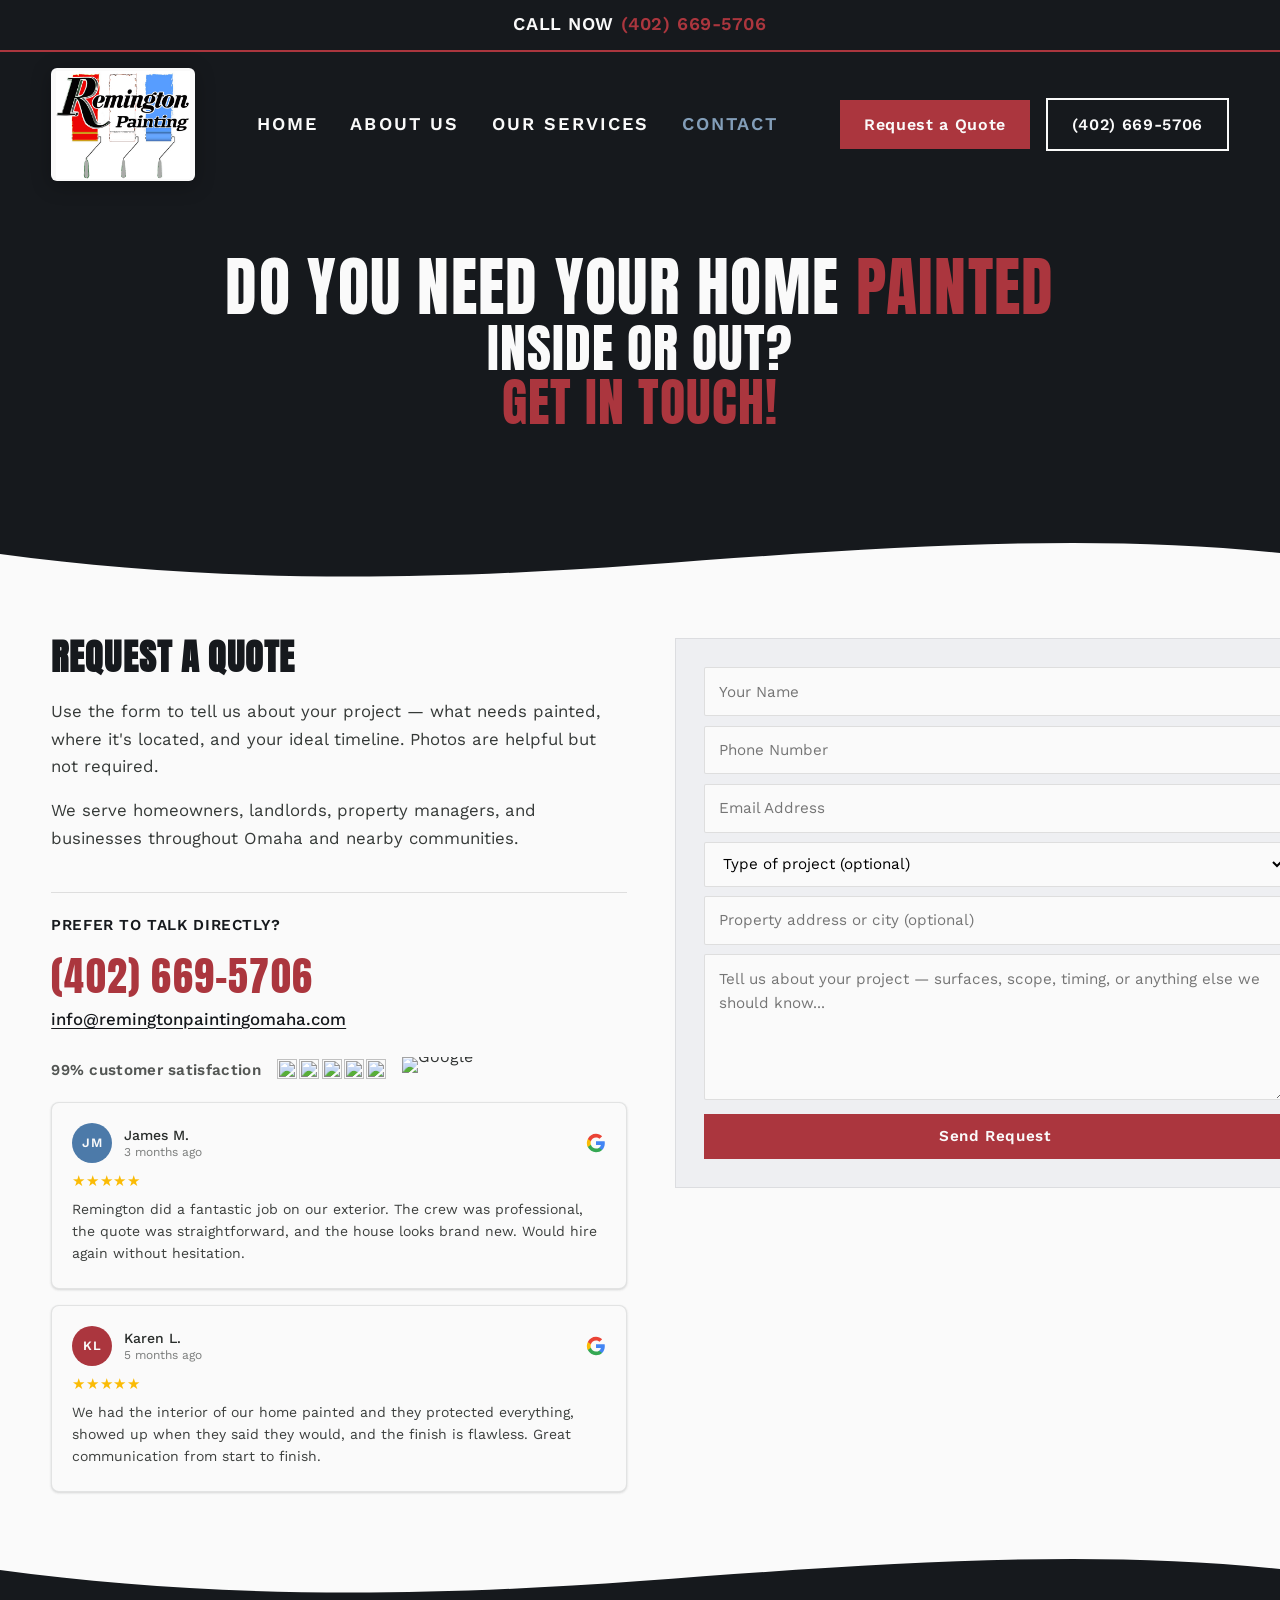
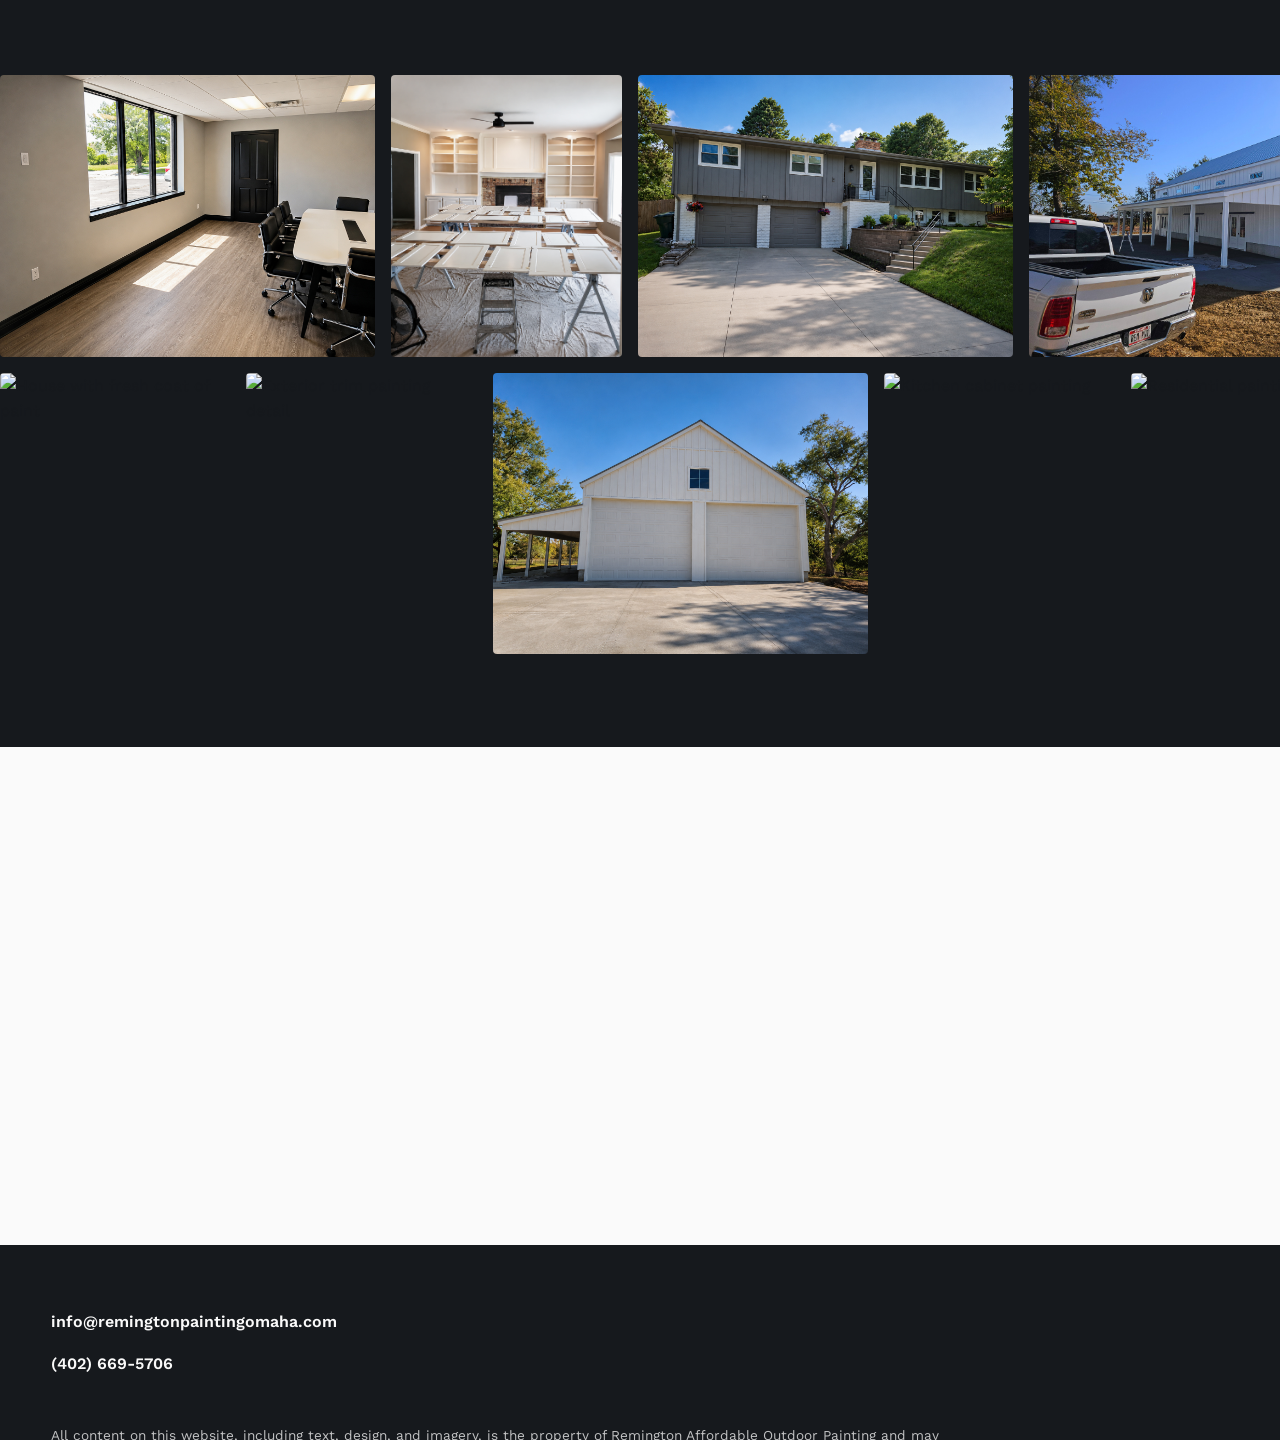
==== contact.html @ 9fa24c09 "Add files via upload" ====
<!DOCTYPE html>
<html lang="en-US">
<head>
  <meta charset="utf-8">
  <meta name="viewport" content="width=device-width, initial-scale=1">
  <title>Contact | Remington Painting Omaha</title>
  <meta name="description" content="Request a free painting quote from Remington Affordable Outdoor Painting in Omaha. Call (402) 669-5706 or send us your project details — interior, exterior, cabinets, and more.">
  <link rel="preconnect" href="https://fonts.googleapis.com">
  <link rel="preconnect" href="https://fonts.gstatic.com" crossorigin>
  <link href="https://fonts.googleapis.com/css2?family=Anton&family=Work+Sans:wght@400;500;600;700&display=swap" rel="stylesheet">
  <link rel="stylesheet" href="css/style.css">
</head>
<body>

  <a class="skip-link" href="#main">Skip to Content</a>

  <nav class="mobile-menu" aria-label="Mobile navigation">
    <button class="mobile-menu-close" type="button" aria-label="Close menu">&times;</button>
    <a href="index.html">Home</a>
    <a href="about.html">About Us</a>
    <a href="services.html">Our Services</a>
    <a href="contact.html">Contact</a>
    <a class="btn btn-primary" href="tel:4026695706" style="width: fit-content;">(402) 669-5706</a>
  </nav>

  <main id="main">

    <section class="page-hero page-hero--plain">
      <div class="announcement-bar">
        <a href="tel:4026695706">CALL NOW <span class="announcement-phone">(402) 669-5706</span></a>
      </div>

      <header class="site-header">
        <div class="header-inner">
          <a class="logo-link" href="index.html" aria-label="Remington Painting home">
            <img
              src="images/logo.png"
              srcset="images/logo.png 480w, images/logo@2x.png 960w"
              sizes="160px"
              width="480"
              height="386"
              alt="Remington Affordable Outdoor Painting Omaha"
            >
          </a>

          <nav class="main-nav" aria-label="Main navigation">
            <a href="index.html">Home</a>
            <a href="about.html">About Us</a>
            <a href="services.html">Our Services</a>
            <a href="contact.html" class="active">Contact</a>
          </nav>

          <div class="header-actions">
            <a class="btn btn-primary" href="#quote">Request a Quote</a>
            <a class="btn btn-secondary" href="tel:4026695706">(402) 669-5706</a>
            <button class="menu-toggle" type="button" aria-label="Open menu">
              <span></span><span></span><span></span>
            </button>
          </div>
        </div>
      </header>

      <div class="container page-hero-content">
        <h1>Do you need your home <span class="highlight">painted</span></h1>
        <h2>inside or out?</h2>
        <h2>Get in touch!</h2>
      </div>

      <div class="section-wave section-wave--to-light" aria-hidden="true">
        <svg viewBox="0 0 1440 120" preserveAspectRatio="none" xmlns="http://www.w3.org/2000/svg">
          <path d="M0,60 C210,110 430,120 720,82 C1005,44 1225,18 1440,58 L1440,120 L0,120 Z"></path>
        </svg>
      </div>
    </section>

    <section class="contact-page" id="quote">
      <div class="container">
        <div class="contact-grid">
        <div class="contact-intro">
          <h3>Request a Quote</h3>
          <p>Use the form to tell us about your project — what needs painted, where it&apos;s located, and your ideal timeline. Photos are helpful but not required.</p>
          <p>We serve homeowners, landlords, property managers, and businesses throughout Omaha and nearby communities.</p>
        </div>

        <div class="contact-direct">
          <p class="contact-direct-label">Prefer to talk directly?</p>
          <a class="contact-phone" href="tel:4026695706">(402) 669-5706</a>
          <a class="contact-email" href="mailto:info@remingtonpaintingomaha.com">info@remingtonpaintingomaha.com</a>
        </div>

        <div class="contact-reviews">
          <a class="reviews-summary" href="https://www.google.com/maps" target="_blank" rel="noopener noreferrer">
            <span class="reviews-summary-rating"><strong><span class="reviews-satisfaction-counter" data-start="10" data-target="99" aria-live="polite">10</span>% customer satisfaction</strong></span>
            <span class="reviews-summary-stars" role="img" aria-label="5 out of 5 stars on Google">
              <img src="https://cdn.trustindex.io/assets/platform/Google/star/f.svg" alt="" width="20" height="20" loading="lazy">
              <img src="https://cdn.trustindex.io/assets/platform/Google/star/f.svg" alt="" width="20" height="20" loading="lazy">
              <img src="https://cdn.trustindex.io/assets/platform/Google/star/f.svg" alt="" width="20" height="20" loading="lazy">
              <img src="https://cdn.trustindex.io/assets/platform/Google/star/f.svg" alt="" width="20" height="20" loading="lazy">
              <img src="https://cdn.trustindex.io/assets/platform/Google/star/f.svg" alt="" width="20" height="20" loading="lazy">
            </span>
            <span class="reviews-summary-logo">
              <img src="https://cdn.trustindex.io/assets/platform/Google/logo.svg" alt="Google" width="74" height="24" loading="lazy">
            </span>
          </a>

          <div class="reviews-grid">
            <article class="review-card">
              <div class="review-card-top">
                <div class="review-avatar" aria-hidden="true">JM</div>
                <div class="review-meta">
                  <strong class="review-name">James M.</strong>
                  <time class="review-date" datetime="2025-10-15">3 months ago</time>
                </div>
                <svg class="review-google-mark" viewBox="0 0 24 24" width="20" height="20" aria-hidden="true">
                  <path fill="#4285F4" d="M22.56 12.25c0-.78-.07-1.53-.2-2.25H12v4.26h5.92a5.06 5.06 0 01-2.2 3.32v2.77h3.57c2.08-1.92 3.28-4.74 3.28-8.1z"/>
                  <path fill="#34A853" d="M12 23c2.97 0 5.46-.98 7.28-2.66l-3.57-2.77c-.98.66-2.23 1.06-3.71 1.06-2.86 0-5.29-1.93-6.16-4.53H2.18v2.84C3.99 20.53 7.7 23 12 23z"/>
                  <path fill="#FBBC05" d="M5.84 14.09c-.22-.66-.35-1.36-.35-2.09s.13-1.43.35-2.09V7.07H2.18C1.43 8.55 1 10.22 1 12s.43 3.45 1.18 4.93l2.85-2.22.81-.62z"/>
                  <path fill="#EA4335" d="M12 5.38c1.62 0 3.06.56 4.21 1.64l3.15-3.15C17.45 2.09 14.97 1 12 1 7.7 1 3.99 3.47 2.18 7.07l3.66 2.84c.87-2.6 3.3-4.53 6.16-4.53z"/>
                </svg>
              </div>
              <div class="review-stars" role="img" aria-label="5 out of 5 stars">
                <span aria-hidden="true">★★★★★</span>
              </div>
              <blockquote class="review-text">Remington did a fantastic job on our exterior. The crew was professional, the quote was straightforward, and the house looks brand new. Would hire again without hesitation.</blockquote>
            </article>

            <article class="review-card">
              <div class="review-card-top">
                <div class="review-avatar" aria-hidden="true">KL</div>
                <div class="review-meta">
                  <strong class="review-name">Karen L.</strong>
                  <time class="review-date" datetime="2025-08-22">5 months ago</time>
                </div>
                <svg class="review-google-mark" viewBox="0 0 24 24" width="20" height="20" aria-hidden="true">
                  <path fill="#4285F4" d="M22.56 12.25c0-.78-.07-1.53-.2-2.25H12v4.26h5.92a5.06 5.06 0 01-2.2 3.32v2.77h3.57c2.08-1.92 3.28-4.74 3.28-8.1z"/>
                  <path fill="#34A853" d="M12 23c2.97 0 5.46-.98 7.28-2.66l-3.57-2.77c-.98.66-2.23 1.06-3.71 1.06-2.86 0-5.29-1.93-6.16-4.53H2.18v2.84C3.99 20.53 7.7 23 12 23z"/>
                  <path fill="#FBBC05" d="M5.84 14.09c-.22-.66-.35-1.36-.35-2.09s.13-1.43.35-2.09V7.07H2.18C1.43 8.55 1 10.22 1 12s.43 3.45 1.18 4.93l2.85-2.22.81-.62z"/>
                  <path fill="#EA4335" d="M12 5.38c1.62 0 3.06.56 4.21 1.64l3.15-3.15C17.45 2.09 14.97 1 12 1 7.7 1 3.99 3.47 2.18 7.07l3.66 2.84c.87-2.6 3.3-4.53 6.16-4.53z"/>
                </svg>
              </div>
              <div class="review-stars" role="img" aria-label="5 out of 5 stars">
                <span aria-hidden="true">★★★★★</span>
              </div>
              <blockquote class="review-text">We had the interior of our home painted and they protected everything, showed up when they said they would, and the finish is flawless. Great communication from start to finish.</blockquote>
            </article>
          </div>
        </div>

        <div class="contact-form-panel">
          <form class="quote-form" id="quote-form">
            <input type="text" name="name" placeholder="Your Name" required autocomplete="name">
            <input type="tel" name="phone" placeholder="Phone Number" required autocomplete="tel">
            <input type="email" name="email" placeholder="Email Address" autocomplete="email">
            <select name="service" aria-label="Type of project">
              <option value="">Type of project (optional)</option>
              <option value="Exterior painting">Exterior painting</option>
              <option value="Interior painting">Interior painting</option>
              <option value="Cabinet painting">Cabinet painting</option>
              <option value="Drywall repair">Drywall repair</option>
              <option value="Commercial painting">Commercial painting</option>
              <option value="Deck or fence staining">Deck or fence staining</option>
              <option value="Whole-home repaint">Whole-home repaint</option>
              <option value="Other">Other / not sure</option>
            </select>
            <input type="text" name="address" placeholder="Property address or city (optional)" autocomplete="street-address">
            <textarea name="message" placeholder="Tell us about your project — surfaces, scope, timing, or anything else we should know..." rows="5"></textarea>
            <button class="btn btn-primary" type="submit">Send Request</button>
          </form>
        </div>
        </div>
      </div>

      <div class="section-wave section-wave--to-dark" aria-hidden="true">
        <svg viewBox="0 0 1440 120" preserveAspectRatio="none" xmlns="http://www.w3.org/2000/svg">
          <path d="M0,60 C210,110 430,120 720,82 C1005,44 1225,18 1440,58 L1440,120 L0,120 Z"></path>
        </svg>
      </div>
    </section>

    <section class="gallery" aria-label="Project gallery">
      <div class="gallery-row">
        <img src="images/Interior-painting-omaha.jpg" alt="Interior painting project in Omaha">
        <img src="images/kitchen-cabinet-painting-omaha.jpg" alt="Kitchen cabinet painting project in Omaha">
        <img src="images/remington-painting-omaha-ne.jpg" alt="Remington painting project in Omaha, Nebraska">
        <img src="images/outdoor-painters-omaha.jpg" alt="Outdoor painters working on a home in Omaha">
        <img src="https://images.unsplash.com/photo-1600607687939-ce8a6c25118c?w=600&q=80" alt="Interior living room paint">
        <img src="https://images.unsplash.com/photo-1600566753190-17f0baa2a6c3?w=600&q=80" alt="Painted deck and outdoor space">
      </div>
      <div class="gallery-row reverse">
        <img src="https://images.unsplash.com/photo-1600047509807-ba8f84d070ca?w=600&q=80" alt="House with fresh coat of paint">
        <img src="https://images.unsplash.com/photo-1605276374104-dee2a0ed3cd6?w=600&q=80" alt="Exterior trim painting detail">
        <img src="images/out-door-painting-omaha.jpg" alt="Outdoor painting project in Omaha">
        <img src="https://images.unsplash.com/photo-1600607687644-c7171b42498f?w=600&q=80" alt="Kitchen cabinet painting">
        <img src="https://images.unsplash.com/photo-1600573472592-401b489a3cdc?w=600&q=80" alt="Residential painting project">
        <img src="https://images.unsplash.com/photo-1600585154526-990dced4db0d?w=600&q=80" alt="Completed exterior paint job">
      </div>
    </section>

    <div class="map-strip" aria-label="Service area map">
      <iframe
        src="https://www.google.com/maps/embed?pb=!1m18!1m12!1m3!1d191858.0177406078!2d-96.06961199999999!3d41.29185905!2m3!1f0!2f0!3f0!3m2!1i1024!2i768!4f13.1!3m3!1m2!1s0x87938dc8b50cfced%3A0x46424d4fae37b604!2sOmaha%2C%20NE!5e0!3m2!1sen!2sus!4v1780157151315!5m2!1sen!2sus"
        title="Remington Painting service area — Omaha, NE"
        allowfullscreen=""
        loading="lazy"
        referrerpolicy="no-referrer-when-downgrade"
      ></iframe>
    </div>

  </main>

  <footer class="site-footer">
    <div class="container">
      <div class="footer-grid">
        <div class="footer-contact">
          <p><a href="mailto:info@remingtonpaintingomaha.com">info@remingtonpaintingomaha.com</a></p>
          <p><a href="tel:4026695706">(402) 669-5706</a></p>
        </div>
      </div>
      <p class="footer-legal">All content on this website, including text, design, and imagery, is the property of Remington Affordable Outdoor Painting and may not be reproduced without permission. We do our best to keep information accurate and up to date, but services, pricing, and availability are subject to change.</p>
      <div class="footer-bottom">
        <span>© 2026 Remington Painting. All Rights Reserved.</span>
        <p class="footer-credit">Website designed by <a href="https://452digitalco.com" target="_blank" rel="noopener noreferrer" title="452 Digital Co. web design">452 Digital Co.</a></p>
        <a href="#">Privacy Policy</a>
      </div>
    </div>
  </footer>

  <script src="js/main.js"></script>
</body>
</html>
---- css/style.css ----
:root {
  /* Unified dark surfaces (hero / header family) */
  --ink: hsl(215, 14%, 10%);
  --ink-soft: hsl(215, 12%, 14%);
  --ink-muted: hsl(215, 10%, 18%);
  --ink-border: hsl(215, 8%, 26%);

  /* Light surfaces */
  --paper: hsl(0, 0%, 98%);
  --paper-muted: hsl(215, 12%, 94%);

  /* Brand accents — muted from logo, used sparingly */
  --brand-red: hsl(356, 52%, 44%);
  --brand-red-hover: hsl(356, 52%, 38%);
  --brand-blue: hsl(210, 38%, 48%);
  --brand-blue-soft: hsl(210, 28%, 62%);

  /* Semantic aliases */
  --black: var(--ink);
  --white: var(--paper);
  --light-accent: var(--brand-red);
  --accent: var(--ink-muted);

  --max-width: 1800px;
  --gutter: clamp(1.25rem, 4vw, 4rem);
  --header-height: 135px;
  --font-display: "Anton", sans-serif;
  --font-body: "Work Sans", "Helvetica Neue", Arial, sans-serif;
}

*,
*::before,
*::after {
  box-sizing: border-box;
}

html {
  scroll-behavior: smooth;
}

body {
  margin: 0;
  font-family: var(--font-body);
  font-size: 1rem;
  line-height: 1.6;
  color: var(--black);
  background: var(--white);
}

img {
  max-width: 100%;
  height: auto;
  display: block;
}

a {
  color: inherit;
  text-decoration: none;
}

button {
  font: inherit;
  cursor: pointer;
  border: none;
  background: none;
}

.container {
  width: min(var(--max-width), 100% - var(--gutter) * 2);
  margin-inline: auto;
}

.skip-link {
  position: absolute;
  left: -9999px;
  top: 0;
  z-index: 9999;
  padding: 0.75rem 1rem;
  background: var(--light-accent);
  color: var(--white);
}

.skip-link:focus {
  left: 1rem;
  top: 1rem;
}

/* Announcement bar */
.announcement-bar {
  position: relative;
  z-index: 2;
  background: var(--ink);
  border-bottom: 2px solid var(--brand-red);
  color: var(--white);
  text-align: center;
  padding: 0.65rem 1rem;
  font-weight: 600;
  letter-spacing: 0.04em;
  font-size: 0.9rem;
  flex-shrink: 0;
}

.announcement-bar a {
  color: var(--white);
  font-size: 18px;
}

.announcement-bar a:hover {
  text-decoration: underline;
}

.announcement-phone {
  color: var(--brand-red);
}

/* Header */
.site-header {
  position: relative;
  z-index: 2;
  background: transparent;
  flex-shrink: 0;
  transition: background 0.3s ease, box-shadow 0.3s ease;
}

.site-header.scrolled {
  position: fixed;
  top: 0;
  left: 0;
  right: 0;
  z-index: 1000;
  background: var(--black);
  box-shadow: 0 4px 24px rgba(0, 0, 0, 0.25);
}

.header-inner {
  display: flex;
  align-items: center;
  justify-content: space-between;
  gap: 1.5rem;
  padding: 1.3vw var(--gutter);
  max-width: var(--max-width);
  margin-inline: auto;
}

.logo-link {
  display: inline-flex;
  align-items: center;
  justify-content: center;
  flex-shrink: 0;
  width: fit-content;
  line-height: 0;
  background: var(--paper);
  border-radius: 6px;
  padding: 0.15rem 0.3rem;
  box-shadow: 0 4px 20px rgba(0, 0, 0, 0.28);
  transition: box-shadow 0.2s ease, transform 0.2s ease;
}

.logo-link:hover {
  box-shadow: 0 6px 28px rgba(0, 0, 0, 0.34);
  transform: translateY(-1px);
}

.logo-link canvas,
.logo-link img {
  display: block;
  height: clamp(64px, 8.5vw, 108px);
  width: auto;
  max-width: none;
  object-fit: contain;
}

.main-nav {
  display: flex;
  align-items: center;
  gap: clamp(1rem, 2.5vw, 2.5rem);
}

.main-nav a {
  color: var(--white);
  font-size: 18px;
  font-weight: 600;
  letter-spacing: 0.12em;
  text-transform: uppercase;
  transition: opacity 0.2s;
}

.main-nav a:hover,
.main-nav a.active {
  color: var(--brand-blue-soft);
  opacity: 1;
}

.header-actions {
  display: flex;
  align-items: center;
  gap: 1rem;
}

.btn {
  display: inline-flex;
  align-items: center;
  justify-content: center;
  padding: 0.85rem 1.75rem;
  border-radius: 999px;
  font-weight: 600;
  letter-spacing: 0.04em;
  transition: transform 0.2s, opacity 0.2s, background 0.2s;
}

.btn:hover {
  transform: translateY(-1px);
}

.btn-primary {
  background: var(--brand-red);
  color: var(--white);
}

.btn-primary:hover {
  background: var(--brand-red-hover);
}

.btn-secondary {
  background: transparent;
  color: var(--white);
  border: 2px solid var(--white);
}

.btn-dark {
  background: var(--black);
  color: var(--white);
}

.menu-toggle {
  display: none;
  flex-direction: column;
  gap: 5px;
  padding: 0.5rem;
}

.menu-toggle span {
  display: block;
  width: 24px;
  height: 2px;
  background: var(--white);
  transition: transform 0.3s, opacity 0.3s;
}

.mobile-menu {
  display: none;
  position: fixed;
  inset: 0;
  z-index: 999;
  background: var(--black);
  padding: 6rem 2rem 2rem;
  flex-direction: column;
  gap: 1.5rem;
}

.mobile-menu.open {
  display: flex;
}

.mobile-menu a {
  color: var(--white);
  font-family: var(--font-display);
  font-size: clamp(1.75rem, 6vw, 2.5rem);
  letter-spacing: 0.04em;
  text-transform: uppercase;
}

.mobile-menu-close {
  position: absolute;
  top: 1.5rem;
  right: 1.5rem;
  color: var(--white);
  font-size: 2rem;
  line-height: 1;
}

/* Hero */
.hero {
  position: relative;
  min-height: clamp(620px, 88vh, 920px);
  display: flex;
  flex-direction: column;
}

.hero-bg {
  position: absolute;
  inset: 0;
  z-index: 0;
}

.hero-bg video {
  width: 100%;
  height: 100%;
  object-fit: cover;
  object-position: center;
}

.hero-overlay {
  position: absolute;
  inset: 0;
  background: var(--ink);
  opacity: 0.65;
}

.hero-content {
  position: relative;
  z-index: 1;
  flex: 1;
  width: min(var(--max-width), 100% - var(--gutter) * 2);
  margin-inline: auto;
  display: grid;
  grid-template-columns: 1fr minmax(260px, 360px);
  gap: clamp(2rem, 5vw, 4rem);
  align-items: center;
  padding: clamp(0.5rem, 1.25vw, 1rem) 0 4rem;
}

.hero-text {
  align-self: start;
  max-width: 42rem;
}

.hero-text h1,
.hero-text h2 {
  font-family: var(--font-display);
  font-weight: 400;
  line-height: 1.05;
  margin: 0;
  color: var(--white);
  text-transform: uppercase;
  letter-spacing: 0.02em;
}

.hero-text h1 {
  font-size: clamp(2.5rem, 6vw, 4.5rem);
}

.hero-text h2 {
  font-size: clamp(2rem, 5vw, 3.75rem);
}

.hero-text .highlight {
  color: var(--brand-red);
}

.hero-lead {
  margin: 1.15rem 0 0;
  max-width: 34rem;
  font-size: clamp(1rem, 1.35vw, 1.125rem);
  line-height: 1.65;
  color: rgba(255, 255, 255, 0.9);
}

.hero-form-wrap {
  background: rgba(26, 30, 34, 0.55);
  backdrop-filter: blur(10px);
  -webkit-backdrop-filter: blur(10px);
  border: 1px solid rgba(255, 255, 255, 0.12);
  border-radius: 6px;
  box-shadow: 0 8px 28px rgba(0, 0, 0, 0.25);
  padding: 1rem 1.1rem;
  width: 100%;
  max-width: 360px;
  justify-self: end;
}

.hero-form-wrap h3 {
  margin: 0 0 0.65rem;
  color: var(--white);
  font-family: var(--font-display);
  font-size: 1.1rem;
  letter-spacing: 0.04em;
  text-transform: uppercase;
}

.hero-form-wrap .quote-form {
  gap: 0.5rem;
}

.hero-form-wrap .quote-form input,
.hero-form-wrap .quote-form textarea {
  padding: 0.55rem 0.75rem;
  font-size: 0.9rem;
}

.hero-form-wrap .quote-form textarea {
  min-height: 56px;
}

.hero-form-wrap .quote-form .btn {
  min-height: 38px;
  padding: 0.55rem 1rem;
  font-size: 0.9rem;
}

.quote-form {
  display: grid;
  gap: 0.75rem;
}

.quote-form input,
.quote-form textarea,
.quote-form select {
  width: 100%;
  padding: 0.85rem 1rem;
  border: none;
  border-radius: 2px;
  font: inherit;
  background: rgba(255, 255, 255, 0.95);
}

.quote-form textarea {
  min-height: 90px;
  resize: vertical;
}

.quote-form .btn,
.cta-banner .btn,
.solution-actions .btn,
.process-cta .btn,
.header-actions .btn {
  border-radius: 0;
  min-height: 48px;
  padding: 0.75rem 1.5rem;
}

.quote-form .btn {
  width: 100%;
  margin-top: 0.25rem;
}

/* Marquee */
.marquee-section {
  background: var(--black);
  overflow: hidden;
  padding: 1.25rem 0;
}

.marquee-track {
  display: flex;
  width: max-content;
  animation: marquee 28s linear infinite;
}

.marquee-content {
  display: flex;
  align-items: center;
  gap: 2rem;
  padding-right: 2rem;
}

.marquee-content span {
  font-family: var(--font-display);
  font-size: clamp(1.5rem, 3vw, 2.25rem);
  color: var(--white);
  text-transform: uppercase;
  letter-spacing: 0.06em;
  white-space: nowrap;
}

.marquee-star {
  color: var(--brand-blue-soft);
  opacity: 0.85;
}

@keyframes marquee {
  from { transform: translateX(0); }
  to { transform: translateX(-50%); }
}

/* Solution section */
.solution {
  background: var(--black);
  color: var(--white);
  padding: clamp(4rem, 8vw, 7rem) 0 0;
}

.solution-wave,
.section-wave {
  display: block;
  width: 100%;
  line-height: 0;
  font-size: 0;
  margin-bottom: -2px;
  position: relative;
  z-index: 1;
}

.solution-wave {
  color: var(--white);
  margin-top: clamp(2rem, 4vw, 3rem);
}

.section-wave svg,
.solution-wave svg {
  display: block;
  width: 100%;
  height: clamp(40px, 5vw, 60px);
  vertical-align: bottom;
}

.section-wave path,
.solution-wave path {
  fill: currentColor;
}

.section-wave--to-light {
  color: var(--white);
  margin-top: clamp(1.5rem, 3vw, 2.5rem);
}

.section-wave--to-dark {
  color: var(--black);
  margin-top: clamp(2rem, 4vw, 3rem);
}

.solution-grid {
  display: grid;
  grid-template-columns: 1fr 1fr;
  gap: clamp(2rem, 5vw, 4rem);
  align-items: start;
}

.solution-image {
  border-radius: 4px;
  overflow: hidden;
  width: 100%;
  max-width: min(100%, 26rem);
  aspect-ratio: 4 / 5;
}

.solution-image img {
  width: 100%;
  height: 100%;
  object-fit: cover;
}

.solution-copy h3 {
  font-family: var(--font-display);
  font-size: clamp(1.75rem, 3.5vw, 2.75rem);
  line-height: 1.15;
  margin: 0 0 1.25rem;
  text-transform: uppercase;
  letter-spacing: 0.03em;
}

.solution-copy p {
  font-size: 1.05rem;
  margin: 0 0 1.5rem;
  opacity: 0.92;
}

.feature-list {
  list-style: none;
  padding: 0;
  margin: 0 0 2rem;
}

.feature-list li {
  padding: 0.35rem 0;
  font-size: 1.05rem;
}

.feature-list li::before {
  content: "✹ ";
  color: var(--brand-red);
  opacity: 0.85;
}

.solution-actions {
  display: flex;
  flex-wrap: wrap;
  gap: 1rem;
  align-items: center;
}

.map-strip {
  width: 100%;
  margin-top: clamp(2rem, 4vw, 3rem);
  line-height: 0;
}

.cta-banner + .map-strip {
  margin-top: 0;
}

.map-strip iframe {
  display: block;
  width: 100%;
  min-height: 280px;
  height: clamp(280px, 40vw, 450px);
  border: 0;
}

.phone-link {
  color: var(--white);
  font-weight: 700;
  font-size: 1.1rem;
}

.phone-link:hover {
  color: var(--brand-blue-soft);
}

/* Services */
.services {
  padding: clamp(4rem, 8vw, 6rem) 0;
  background: var(--white);
  position: relative;
  z-index: 1;
}

.section-heading {
  text-align: center;
  max-width: 760px;
  margin: 0 auto 3rem;
}

.section-heading h2 {
  font-family: var(--font-display);
  font-size: clamp(2rem, 4vw, 3rem);
  margin: 0 0 1rem;
  text-transform: uppercase;
  letter-spacing: 0.04em;
}

.section-heading p {
  margin: 0;
  font-size: 1.1rem;
  color: rgba(18, 22, 20, 0.85);
}

.services-carousel {
  position: relative;
}

.services-track {
  display: flex;
  gap: 1.25rem;
  overflow-x: auto;
  scroll-snap-type: x mandatory;
  scroll-behavior: smooth;
  padding: 0.5rem 0 1.5rem;
  scrollbar-width: none;
}

.services-track::-webkit-scrollbar {
  display: none;
}

.service-card {
  flex: 0 0 min(320px, 85vw);
  scroll-snap-align: start;
  background: var(--white);
  border: 1px solid rgba(18, 22, 20, 0.12);
  border-radius: 6px;
  padding: 1.75rem 1.5rem 2rem;
  text-align: center;
  box-shadow: 0 8px 30px rgba(0, 0, 0, 0.06);
}

.service-icon {
  width: 65%;
  max-width: 120px;
  margin: 0 auto 1.25rem;
  aspect-ratio: 1;
  display: flex;
  align-items: center;
  justify-content: center;
  color: var(--brand-red);
}

.service-icon svg,
.service-icon img {
  width: 100%;
  height: 100%;
  display: block;
  object-fit: contain;
}

.service-icon img {
  filter: brightness(0) saturate(100%) invert(28%) sepia(42%) saturate(1200%) hue-rotate(325deg) brightness(0.92);
}

.service-icon--cabinet svg {
  transform: scale(1.25);
}

.service-icon--exterior svg,
.service-icon--prep svg,
.service-icon--trim svg {
  transform: scale(0.88);
}

.service-icon--exterior svg path,
.service-icon--prep svg path,
.service-icon--prep svg polygon,
.service-icon--trim svg path {
  stroke: currentColor;
  stroke-width: 2;
  stroke-linejoin: round;
  stroke-linecap: round;
  paint-order: stroke fill;
}

.service-card h3 {
  font-family: var(--font-display);
  font-size: 1.375rem;
  margin: 0 0 0.75rem;
  letter-spacing: 0.03em;
  text-transform: uppercase;
}

.service-card p {
  margin: 0 0 1.5rem;
  font-size: 0.95rem;
  color: rgba(18, 22, 20, 0.8);
}

.carousel-controls {
  display: flex;
  justify-content: center;
  gap: 0.75rem;
  margin-top: 1rem;
}

.carousel-btn {
  width: 44px;
  height: 44px;
  border-radius: 50%;
  border: 2px solid var(--black);
  color: var(--black);
  font-size: 1.25rem;
  display: grid;
  place-items: center;
  transition: background 0.2s, color 0.2s;
}

.carousel-btn:hover {
  background: var(--black);
  color: var(--white);
}

/* Process */
.process {
  background: var(--ink-soft);
  color: var(--white);
  padding: clamp(4rem, 8vw, 6rem) 0;
  border-top: 1px solid var(--ink-border);
  border-bottom: 1px solid var(--ink-border);
}

.process-grid {
  display: grid;
  grid-template-columns: 1fr 1fr;
  gap: clamp(2rem, 5vw, 4rem);
  align-items: center;
}

.process-intro h3 {
  font-family: var(--font-display);
  font-size: clamp(2.75rem, 5.5vw, 4.25rem);
  margin: 0;
  line-height: 1.05;
  text-transform: uppercase;
  letter-spacing: 0.02em;
}

.process-steps {
  display: grid;
  gap: clamp(2rem, 3.5vw, 2.75rem);
}

.process-step {
  display: grid;
  grid-template-columns: auto 1fr;
  gap: clamp(1.25rem, 2.5vw, 2rem);
  align-items: start;
}

.step-number {
  font-family: var(--font-display);
  font-size: clamp(4rem, 6.5vw, 5.75rem);
  line-height: 1;
  color: var(--brand-red);
  opacity: 0.9;
}

.step-content strong {
  display: block;
  font-family: var(--font-display);
  font-size: clamp(1.75rem, 3.5vw, 2.5rem);
  line-height: 1.1;
  letter-spacing: 0.04em;
  text-transform: uppercase;
  margin-bottom: 0.65rem;
}

.step-content p {
  margin: 0;
  font-size: clamp(1.1rem, 1.75vw, 1.35rem);
  line-height: 1.55;
  opacity: 0.9;
}

.process-cta {
  margin-top: 2rem;
  display: flex;
  flex-wrap: wrap;
  gap: 1rem;
  align-items: center;
}

/* Gallery */
.gallery {
  background: var(--black);
  padding: clamp(3rem, 6vw, 5rem) 0;
  overflow: hidden;
}

.gallery-row {
  display: flex;
  gap: 1rem;
  margin-bottom: 1rem;
  animation: gallery-scroll 40s linear infinite;
}

.gallery-row.reverse {
  animation-direction: reverse;
}

.gallery-row img {
  flex: 0 0 clamp(180px, 18vw, 280px);
  height: clamp(220px, 22vw, 340px);
  object-fit: cover;
  border-radius: 4px;
}

@keyframes gallery-scroll {
  from { transform: translateX(0); }
  to { transform: translateX(-50%); }
}

/* Testimonials / CTA */
.testimonials {
  padding: clamp(4rem, 8vw, 6rem) 0;
  background: var(--white);
  text-align: center;
}

.testimonials h3 {
  font-family: var(--font-display);
  font-size: clamp(2rem, 4vw, 3rem);
  margin: 0 0 1rem;
  text-transform: uppercase;
  line-height: 1.1;
}

.testimonials p {
  max-width: 720px;
  margin: 0 auto;
  font-size: 1.1rem;
}

.reviews-summary {
  display: inline-flex;
  flex-wrap: wrap;
  align-items: center;
  justify-content: center;
  gap: 0.65rem 1rem;
  margin-top: 1.75rem;
  color: rgba(18, 22, 20, 0.88);
}

.reviews-summary:hover {
  opacity: 0.85;
}

.reviews-summary-rating strong {
  font-weight: 600;
  font-size: 0.95rem;
  letter-spacing: 0.02em;
  text-transform: none;
  color: rgba(18, 22, 20, 0.72);
}

.reviews-satisfaction-counter {
  display: inline-block;
  min-width: 1.75ch;
  font-variant-numeric: tabular-nums;
}

.reviews-summary-stars {
  display: inline-flex;
  align-items: center;
  gap: 0.15rem;
}

.reviews-summary-stars img {
  width: 20px;
  height: 20px;
  display: block;
}

.reviews-summary-logo {
  display: inline-flex;
  align-items: center;
  line-height: 0;
}

.reviews-summary-logo img {
  width: 74px;
  height: auto;
  display: block;
}

.testimonials-reviews {
  margin-top: clamp(2rem, 4vw, 3rem);
  text-align: left;
}

.reviews-header {
  max-width: 640px;
  margin-bottom: clamp(2rem, 4vw, 3rem);
}

.reviews-eyebrow {
  margin: 0 0 0.35rem;
  font-family: var(--font-display);
  font-size: clamp(1.25rem, 2.5vw, 1.75rem);
  letter-spacing: 0.06em;
  text-transform: uppercase;
  color: var(--black);
}

.reviews-title {
  margin: 0 0 0.75rem;
  font-family: var(--font-body);
  font-size: clamp(1.35rem, 2.5vw, 1.75rem);
  font-weight: 400;
  color: rgba(18, 22, 20, 0.72);
}

.reviews-lead {
  margin: 0;
  font-size: 1rem;
  line-height: 1.65;
  color: rgba(18, 22, 20, 0.78);
}

.reviews-grid {
  display: grid;
  grid-template-columns: repeat(3, 1fr);
  gap: 1.25rem;
}

.review-card {
  background: var(--white);
  border: 1px solid rgba(18, 22, 20, 0.1);
  border-radius: 8px;
  padding: 1.25rem 1.25rem 1.5rem;
  box-shadow: 0 1px 2px rgba(60, 64, 67, 0.12), 0 1px 3px rgba(60, 64, 67, 0.08);
}

.reviews-grid--animate .review-card {
  opacity: 0;
  transform: translateY(1.25rem);
  transition:
    opacity 0.55s ease,
    transform 0.55s ease,
    box-shadow 0.3s ease,
    border-color 0.3s ease;
}

.reviews-grid--animate.is-visible .review-card {
  opacity: 1;
  transform: translateY(0);
}

.reviews-grid--animate.is-visible .review-card:nth-child(1) { transition-delay: 0ms; }
.reviews-grid--animate.is-visible .review-card:nth-child(2) { transition-delay: 120ms; }
.reviews-grid--animate.is-visible .review-card:nth-child(3) { transition-delay: 240ms; }
.reviews-grid--animate.is-visible .review-card:nth-child(4) { transition-delay: 360ms; }

.reviews-grid--animate.is-visible .review-card:hover {
  transform: translateY(-4px);
  border-color: rgba(18, 22, 20, 0.16);
  box-shadow:
    0 4px 12px rgba(60, 64, 67, 0.1),
    0 8px 24px rgba(60, 64, 67, 0.08);
}

.review-card-top {
  display: flex;
  align-items: center;
  gap: 0.75rem;
  margin-bottom: 0.65rem;
}

.review-avatar {
  flex-shrink: 0;
  width: 40px;
  height: 40px;
  border-radius: 50%;
  display: grid;
  place-items: center;
  font-size: 0.8rem;
  font-weight: 600;
  letter-spacing: 0.02em;
  color: var(--white);
  background: var(--brand-blue);
}

.review-card:nth-child(2) .review-avatar {
  background: var(--brand-red);
}

.review-card:nth-child(3) .review-avatar {
  background: hsl(150, 35%, 42%);
}

.review-meta {
  flex: 1;
  min-width: 0;
}

.review-name {
  display: block;
  font-size: 0.875rem;
  font-weight: 500;
  line-height: 1.3;
  color: rgba(18, 22, 20, 0.9);
}

.review-date {
  display: block;
  font-size: 0.75rem;
  line-height: 1.3;
  color: rgba(18, 22, 20, 0.55);
}

.review-google-mark {
  flex-shrink: 0;
}

.review-stars {
  margin-bottom: 0.65rem;
  font-size: 0.95rem;
  line-height: 1;
  letter-spacing: 0.05em;
  color: #fabb05;
}

.review-text {
  margin: 0;
  font-size: 0.875rem;
  line-height: 1.55;
  color: rgba(18, 22, 20, 0.82);
}

@media (prefers-reduced-motion: reduce) {
  .reviews-grid--animate .review-card {
    opacity: 1;
    transform: none;
    transition: box-shadow 0.3s ease, border-color 0.3s ease;
  }

  .reviews-grid--animate.is-visible .review-card:hover {
    transform: none;
  }
}

.reviews-footer {
  margin: clamp(1.75rem, 3vw, 2.5rem) 0 0;
  text-align: center;
}

.reviews-link {
  font-size: 0.9rem;
  font-weight: 600;
  color: var(--brand-blue);
  text-decoration: underline;
  text-underline-offset: 3px;
}

.reviews-link:hover {
  color: var(--brand-red);
}

@media (max-width: 992px) {
  .reviews-grid {
    grid-template-columns: 1fr;
    max-width: 520px;
    margin-inline: auto;
  }
}

.cta-banner {
  position: relative;
  padding: clamp(4rem, 8vw, 6rem) 0;
  text-align: center;
  color: var(--white);
}

.cta-banner-bg {
  position: absolute;
  inset: 0;
}

.cta-banner-bg img {
  width: 100%;
  height: 100%;
  object-fit: cover;
}

.cta-banner-overlay {
  position: absolute;
  inset: 0;
  background: var(--black);
  opacity: 0.65;
}

.cta-banner .container {
  position: relative;
  z-index: 1;
}

.cta-banner h3 {
  font-family: var(--font-display);
  font-size: clamp(2rem, 4.5vw, 3.25rem);
  margin: 0 0 1.5rem;
  text-transform: uppercase;
  line-height: 1.1;
}

/* FAQ */
.faq {
  padding: clamp(4rem, 8vw, 6rem) 0 0;
  background: var(--white);
}

.faq-header {
  margin-bottom: 2rem;
}

.faq-header h3 {
  font-family: var(--font-display);
  font-size: clamp(2rem, 4vw, 3rem);
  margin: 0 0 0.75rem;
  text-transform: uppercase;
}

.faq-header p {
  margin: 0 0 1rem;
}

.faq-header .btn {
  border-radius: 0;
}

.accordion {
  border-top: 2px solid var(--black);
}

.accordion-item {
  border-bottom: 2px solid var(--black);
}

.accordion-trigger {
  width: 100%;
  display: flex;
  align-items: center;
  justify-content: space-between;
  gap: 1rem;
  padding: 1.35rem 0;
  text-align: left;
  font-weight: 600;
  font-size: 1.05rem;
}

.accordion-icon {
  position: relative;
  width: 18px;
  height: 18px;
  flex-shrink: 0;
}

.accordion-icon::before,
.accordion-icon::after {
  content: "";
  position: absolute;
  background: var(--black);
  transition: transform 0.3s;
}

.accordion-icon::before {
  top: 50%;
  left: 0;
  width: 100%;
  height: 3px;
  transform: translateY(-50%);
}

.accordion-icon::after {
  left: 50%;
  top: 0;
  width: 3px;
  height: 100%;
  transform: translateX(-50%);
}

.accordion-item.open .accordion-icon::after {
  transform: translateX(-50%) scaleY(0);
}

.accordion-panel {
  max-height: 0;
  overflow: hidden;
  transition: max-height 0.35s ease;
}

.accordion-panel-inner {
  padding: 0 0 1.5rem;
  color: rgba(18, 22, 20, 0.85);
}

/* Footer */
.site-footer {
  background: var(--black);
  color: var(--white);
  padding: 3rem 0 2rem;
}

.footer-grid {
  display: grid;
  grid-template-columns: 1fr auto;
  gap: 2rem;
  align-items: start;
  margin-bottom: 2rem;
}

.footer-contact a {
  color: var(--white);
  font-weight: 600;
}

.footer-contact a:hover {
  color: var(--brand-blue-soft);
}

.footer-legal {
  font-size: 0.85rem;
  opacity: 0.75;
  line-height: 1.7;
  max-width: 900px;
}

.footer-bottom {
  display: flex;
  flex-wrap: wrap;
  justify-content: space-between;
  align-items: center;
  gap: 1rem;
  padding-top: 1.5rem;
  border-top: 1px solid rgba(255, 255, 255, 0.15);
  font-size: 0.85rem;
  opacity: 0.8;
}

.footer-credit {
  margin: 0;
  flex: 1 1 auto;
  text-align: center;
}

.footer-credit a {
  color: var(--white);
  font-weight: 600;
  text-decoration: underline;
  text-underline-offset: 3px;
}

.footer-credit a:hover {
  color: var(--brand-blue-soft);
}

.footer-bottom a {
  color: var(--white);
}

.footer-bottom a:hover {
  color: var(--brand-blue-soft);
}

/* About page */
.page-hero {
  position: relative;
  min-height: clamp(480px, 62vh, 620px);
  display: flex;
  flex-direction: column;
  color: var(--white);
}

.page-hero-bg {
  position: absolute;
  inset: 0;
  z-index: 0;
}

.page-hero-bg img {
  width: 100%;
  height: 100%;
  object-fit: cover;
}

.page-hero-overlay {
  position: absolute;
  inset: 0;
  background: var(--ink);
  opacity: 0.72;
}

.page-hero-content {
  position: relative;
  z-index: 1;
  flex: 1;
  display: flex;
  flex-direction: column;
  justify-content: center;
  align-items: center;
  text-align: center;
  padding: clamp(2rem, 5vw, 3.5rem) 0 clamp(3rem, 6vw, 4.5rem);
}

.page-hero-content h1,
.page-hero-content h2 {
  font-family: var(--font-display);
  font-weight: 400;
  text-transform: uppercase;
  line-height: 1.05;
  margin: 0;
  letter-spacing: 0.02em;
}

.page-hero-content h1 {
  font-size: clamp(2.25rem, 5.5vw, 4rem);
}

.page-hero-content h2 {
  font-size: clamp(2rem, 4.5vw, 3.25rem);
}

.page-hero-content .highlight {
  color: var(--brand-red);
}

.page-hero-lead {
  max-width: 640px;
  margin: 1.5rem auto 0;
  font-size: clamp(1rem, 1.5vw, 1.15rem);
  line-height: 1.65;
  opacity: 0.92;
}

.about-section {
  padding: clamp(3.5rem, 7vw, 5.5rem) 0;
}

.about-section h2 {
  font-family: var(--font-display);
  font-size: clamp(2rem, 4.5vw, 3.25rem);
  line-height: 1.05;
  margin: 0 0 1.75rem;
  text-transform: uppercase;
  letter-spacing: 0.02em;
}

.about-section h2 span {
  display: block;
}

.about-section h3 {
  font-family: var(--font-display);
  font-size: clamp(1.75rem, 3vw, 2.25rem);
  margin: 0 0 1.25rem;
  text-transform: uppercase;
  letter-spacing: 0.03em;
}

.about-copy {
  max-width: 760px;
}

.about-copy p {
  margin: 0 0 1.25rem;
  font-size: 1.05rem;
  line-height: 1.7;
}

.about-copy p:last-child {
  margin-bottom: 0;
}

.about-copy em {
  font-style: italic;
}

.about-copy strong {
  font-weight: 700;
}

.about-who {
  background: var(--white);
}

.about-who-grid {
  display: grid;
  grid-template-columns: 1fr 1fr;
  gap: clamp(2rem, 5vw, 4rem);
  align-items: start;
}

.about-who-image {
  border-radius: 4px;
  overflow: hidden;
  width: 100%;
  max-width: min(100%, 26rem);
  aspect-ratio: 4 / 5;
  justify-self: end;
}

.about-who-image img {
  width: 100%;
  height: 100%;
  object-fit: cover;
}

.about-apart {
  background: var(--ink-soft);
  color: var(--white);
}

.about-apart-grid {
  display: grid;
  grid-template-columns: 1fr 1fr;
  gap: clamp(2rem, 4vw, 3rem);
}

.about-apart .about-copy p {
  opacity: 0.92;
}

.about-cta-row {
  display: flex;
  flex-wrap: wrap;
  gap: 1rem;
  align-items: center;
  margin-top: 2.5rem;
}

.about-cta-row .btn {
  border-radius: 0;
  min-height: 48px;
  padding: 0.75rem 1.5rem;
}

.about-areas {
  background: var(--white);
}

.about-areas-lead {
  max-width: 640px;
  margin: 0 0 0.5rem;
  font-size: 1.05rem;
  line-height: 1.65;
}

.service-areas {
  display: grid;
  grid-template-columns: repeat(3, 1fr);
  gap: 1rem;
  margin-top: 2rem;
}

.service-area-card {
  border: 2px solid var(--black);
  padding: 1.35rem 1rem;
  text-align: center;
  font-family: var(--font-display);
  font-size: clamp(1.1rem, 2vw, 1.35rem);
  letter-spacing: 0.06em;
  text-transform: uppercase;
}

.cta-banner-lead {
  max-width: 640px;
  margin: 0 auto 1.5rem;
  font-size: 1.05rem;
  line-height: 1.65;
  opacity: 0.92;
}

.cta-banner .btn {
  border-radius: 0;
  min-height: 48px;
  padding: 0.75rem 1.5rem;
}

.page-hero-cta {
  margin-top: 1.75rem;
}

.page-hero-cta .btn {
  border-radius: 0;
  min-height: 48px;
  padding: 0.75rem 1.5rem;
}

/* Services page */
.services-page-intro {
  padding: clamp(3.5rem, 7vw, 5rem) 0 clamp(2rem, 4vw, 3rem);
  background: var(--white);
}

.services-jump {
  display: flex;
  flex-wrap: wrap;
  justify-content: center;
  gap: 0.65rem;
}

.services-jump a {
  display: inline-flex;
  padding: 0.55rem 1.1rem;
  border: 2px solid var(--black);
  font-weight: 600;
  font-size: 0.9rem;
  letter-spacing: 0.03em;
  text-transform: uppercase;
  transition: background 0.2s, color 0.2s;
}

.services-jump a:hover {
  background: var(--black);
  color: var(--white);
}

.services-tiles {
  background: var(--black);
  color: var(--white);
  padding: clamp(3.5rem, 7vw, 5.5rem) 0 0;
}

.services-tiles .process {
  background: transparent;
  border: none;
  padding: clamp(3rem, 6vw, 4.5rem) 0 clamp(3.5rem, 7vw, 5.5rem);
  margin-top: clamp(1.5rem, 4vw, 2.5rem);
}

.services-tiles-heading {
  font-family: var(--font-display);
  font-size: clamp(2rem, 4.5vw, 3.25rem);
  text-transform: uppercase;
  letter-spacing: 0.03em;
  line-height: 1.05;
  margin: 0 0 2.5rem;
  display: flex;
  flex-wrap: wrap;
  gap: 0.35rem 0.75rem;
}

.services-tiles-heading span:last-child {
  color: var(--brand-red);
}

.services-tile-grid {
  display: grid;
  grid-template-columns: repeat(5, 1fr);
  gap: 1rem;
}

.services-tile {
  display: flex;
  flex-direction: column;
  align-items: center;
  gap: 1rem;
  padding: 1.5rem 1rem;
  border: 1px solid rgba(255, 255, 255, 0.15);
  text-align: center;
  transition: border-color 0.2s, background 0.2s, transform 0.2s;
}

.services-tile:hover {
  border-color: var(--brand-red);
  background: rgba(255, 255, 255, 0.04);
  transform: translateY(-2px);
}

.services-tile-icon {
  width: 64px;
  height: 64px;
  flex-shrink: 0;
  display: flex;
  align-items: center;
  justify-content: center;
  color: var(--brand-red);
}

.services-tile-icon svg {
  width: 100%;
  height: 100%;
  display: block;
}

.services-tile span {
  font-family: var(--font-display);
  font-size: clamp(0.85rem, 1.2vw, 1rem);
  letter-spacing: 0.04em;
  text-transform: uppercase;
  line-height: 1.25;
}

.services-details {
  padding: clamp(3.5rem, 7vw, 5.5rem) 0 0;
  background: var(--white);
}

.service-detail {
  padding-bottom: clamp(3rem, 6vw, 4.5rem);
  scroll-margin-top: 120px;
}

.service-detail-grid {
  display: grid;
  grid-template-columns: 1fr 1fr;
  gap: clamp(2rem, 5vw, 4rem);
  align-items: center;
}

.service-detail--reverse .service-detail-grid {
  direction: rtl;
}

.service-detail--reverse .service-detail-copy,
.service-detail--reverse .service-detail-media {
  direction: ltr;
}

.service-detail-media {
  border-radius: 4px;
  overflow: hidden;
  aspect-ratio: 4 / 3;
}

.service-detail-media img {
  width: 100%;
  height: 100%;
  object-fit: cover;
}

.service-detail-label {
  margin: 0 0 0.5rem;
  font-size: 0.85rem;
  font-weight: 600;
  letter-spacing: 0.12em;
  text-transform: uppercase;
  color: var(--brand-red);
}

.service-detail-copy h3 {
  font-family: var(--font-display);
  font-size: clamp(1.75rem, 3.5vw, 2.5rem);
  margin: 0 0 1rem;
  text-transform: uppercase;
  letter-spacing: 0.03em;
  line-height: 1.1;
}

.service-detail-copy p {
  margin: 0 0 1.25rem;
  font-size: 1.05rem;
  line-height: 1.65;
  color: rgba(18, 22, 20, 0.85);
}

.service-detail-copy .feature-list {
  margin-bottom: 1.75rem;
}

.service-detail-copy .feature-list li {
  color: rgba(18, 22, 20, 0.9);
}

.services-more {
  background: var(--paper-muted);
  padding: clamp(3rem, 6vw, 4.5rem) 0;
  margin-top: clamp(1rem, 3vw, 2rem);
}

.services-details .services-more {
  background: transparent;
  margin-top: 0;
  padding: clamp(2rem, 5vw, 3rem) 0 clamp(3.5rem, 7vw, 5.5rem);
}

.services-more h3 {
  font-family: var(--font-display);
  font-size: clamp(1.75rem, 3vw, 2.25rem);
  text-transform: uppercase;
  letter-spacing: 0.04em;
  margin: 0 0 1.75rem;
  text-align: center;
}

.services-more-grid {
  display: grid;
  grid-template-columns: repeat(4, 1fr);
  gap: 1.25rem;
}

.services-more-card {
  background: var(--white);
  border: 1px solid rgba(18, 22, 20, 0.1);
  padding: 1.5rem;
  scroll-margin-top: 120px;
}

.services-more-card strong {
  display: block;
  font-family: var(--font-display);
  font-size: 1.1rem;
  letter-spacing: 0.03em;
  text-transform: uppercase;
  margin-bottom: 0.65rem;
}

.services-more-card p {
  margin: 0;
  font-size: 0.95rem;
  line-height: 1.6;
  color: rgba(18, 22, 20, 0.8);
}

.services-includes {
  background: var(--ink-soft);
  color: var(--white);
  padding: clamp(4rem, 8vw, 6rem) 0;
  border-top: 1px solid var(--ink-border);
}

.services-includes h2 {
  font-family: var(--font-display);
  font-size: clamp(2rem, 4.5vw, 3.25rem);
  text-transform: uppercase;
  letter-spacing: 0.03em;
  line-height: 1.05;
  margin: 0 0 2.5rem;
  display: flex;
  flex-wrap: wrap;
  gap: 0.35rem 0.75rem;
}

.services-includes h2 span:last-child {
  color: var(--brand-red);
}

.services-includes-grid {
  display: grid;
  grid-template-columns: repeat(4, 1fr);
  gap: clamp(1.5rem, 3vw, 2.5rem);
}

.services-includes-item strong {
  display: block;
  font-family: var(--font-display);
  font-size: 1.2rem;
  letter-spacing: 0.04em;
  text-transform: uppercase;
  margin-bottom: 0.5rem;
}

.services-includes-item p {
  margin: 0;
  font-size: 0.95rem;
  line-height: 1.6;
  opacity: 0.88;
}

.services-includes-num {
  display: block;
  color: var(--brand-red);
  font-size: 1.25rem;
  margin-bottom: 0.75rem;
}

.services-audience {
  padding: clamp(3.5rem, 7vw, 5rem) 0;
  background: var(--white);
}

.services-audience-grid {
  display: grid;
  grid-template-columns: 1fr 1fr;
  gap: 1.5rem;
}

.services-audience-card {
  padding: clamp(2rem, 4vw, 2.75rem);
  border: 2px solid var(--black);
}

.services-audience-card h3 {
  font-family: var(--font-display);
  font-size: clamp(1.75rem, 3vw, 2.25rem);
  text-transform: uppercase;
  letter-spacing: 0.04em;
  margin: 0 0 1rem;
}

.services-audience-card p {
  margin: 0;
  font-size: 1.05rem;
  line-height: 1.65;
  color: rgba(18, 22, 20, 0.85);
}

.services-audience-card--dark {
  background: var(--black);
  color: var(--white);
  border-color: var(--black);
}

.services-audience-card--dark p {
  color: rgba(255, 255, 255, 0.88);
}

/* Contact page */
.page-hero--plain {
  background: var(--ink);
  min-height: clamp(320px, 45vh, 440px);
  padding-bottom: 0;
}

.page-hero--plain .page-hero-content {
  padding-bottom: clamp(2.5rem, 5vw, 3.5rem);
}

.page-hero--plain .page-hero-content h2:last-of-type {
  color: var(--brand-red);
}

.contact-page {
  background: var(--white);
  padding: clamp(2.5rem, 5vw, 3.5rem) 0 0;
}

.contact-page > .container {
  display: flex;
  justify-content: center;
}

.contact-grid {
  display: grid;
  grid-template-columns: min(100%, 36rem) min(100%, 40rem);
  grid-template-rows: auto auto auto;
  row-gap: clamp(1rem, 2.5vw, 1.5rem);
  column-gap: clamp(2rem, 4vw, 3rem);
  align-items: start;
  width: fit-content;
  max-width: 100%;
}

.contact-intro {
  grid-column: 1;
  grid-row: 1;
}

.contact-direct {
  grid-column: 1;
  grid-row: 2;
  margin-top: 0;
  padding-top: 1.25rem;
  border-top: 1px solid rgba(18, 22, 20, 0.12);
}

.contact-reviews {
  grid-column: 1;
  grid-row: 3;
}

.contact-form-panel {
  grid-column: 2;
  grid-row: 1 / span 3;
  width: 100%;
  justify-self: stretch;
  background: var(--paper-muted);
  padding: clamp(1.25rem, 2.5vw, 1.75rem);
  border: 1px solid rgba(18, 22, 20, 0.08);
}

.contact-intro h3 {
  font-family: var(--font-display);
  font-size: clamp(1.75rem, 3vw, 2.25rem);
  text-transform: uppercase;
  letter-spacing: 0.03em;
  margin: 0 0 1.25rem;
  line-height: 1.1;
}

.contact-intro p {
  margin: 0 0 1rem;
  font-size: 1.05rem;
  line-height: 1.65;
  color: rgba(18, 22, 20, 0.85);
}

.contact-direct-label {
  margin: 0 0 1rem;
  font-weight: 600;
  font-size: 0.95rem;
  letter-spacing: 0.04em;
  text-transform: uppercase;
}

.contact-phone {
  display: block;
  font-family: var(--font-display);
  font-size: clamp(1.75rem, 3.5vw, 2.5rem);
  letter-spacing: 0.03em;
  text-transform: uppercase;
  color: var(--brand-red);
  margin-bottom: 0.5rem;
  line-height: 1.1;
}

.contact-phone:hover {
  color: var(--brand-red-hover);
}

.contact-email {
  display: inline-block;
  font-size: 1.05rem;
  font-weight: 500;
  color: var(--black);
  text-decoration: underline;
  text-underline-offset: 3px;
}

.contact-email:hover {
  color: var(--brand-red);
}

.contact-reviews .reviews-summary {
  display: inline-flex;
  margin-top: 0;
  margin-bottom: 1.25rem;
}

.contact-reviews .reviews-grid {
  grid-template-columns: 1fr;
  gap: 1rem;
}

.contact-form-panel .quote-form {
  gap: 0.6rem;
}

.contact-form-panel .quote-form input,
.contact-form-panel .quote-form textarea,
.contact-form-panel .quote-form select {
  padding: 0.7rem 0.85rem;
  font-size: 0.95rem;
}

.contact-form-panel .quote-form textarea {
  min-height: 80px;
}

.contact-form-panel .quote-form .btn {
  min-height: 44px;
  padding: 0.65rem 1.25rem;
  font-size: 0.95rem;
}

.contact-form-panel .quote-form input,
.contact-form-panel .quote-form textarea,
.contact-form-panel .quote-form select {
  background: var(--white);
  border: 1px solid rgba(18, 22, 20, 0.12);
}

/* Section anchors */
section[id] {
  scroll-margin-top: 120px;
}

/* Responsive */
@media (max-width: 992px) {
  .hero-content,
  .solution-grid,
  .process-grid,
  .about-who-grid,
  .about-apart-grid,
  .contact-grid,
  .service-detail-grid,
  .services-audience-grid {
    grid-template-columns: 1fr;
    width: 100%;
  }

  .contact-intro,
  .contact-direct,
  .contact-reviews,
  .contact-form-panel {
    grid-column: 1;
    grid-row: auto;
  }

  .contact-form-panel {
    max-width: none;
    justify-self: stretch;
  }

  .service-detail--reverse .service-detail-grid {
    direction: ltr;
  }

  .services-tile-grid {
    grid-template-columns: repeat(3, 1fr);
  }

  .services-more-grid,
  .services-includes-grid {
    grid-template-columns: repeat(2, 1fr);
  }

  .hero-form-wrap {
    max-width: 360px;
    justify-self: center;
  }

  .solution-image {
    max-width: 480px;
    margin-inline: auto;
  }

  .about-who-image {
    max-width: 480px;
    margin-inline: auto;
  }

  .service-areas {
    grid-template-columns: repeat(2, 1fr);
  }
}

@media (max-width: 768px) {
  .main-nav,
  .header-actions .btn-secondary {
    display: none;
  }

  .menu-toggle {
    display: flex;
  }

  .hero {
    min-height: auto;
  }

  .hero-content {
    padding: 2rem 0 3rem;
  }

  .page-hero {
    min-height: auto;
  }

  .service-areas,
  .services-tile-grid,
  .services-more-grid,
  .services-includes-grid {
    grid-template-columns: 1fr;
  }

  .footer-grid {
    grid-template-columns: 1fr;
  }
}
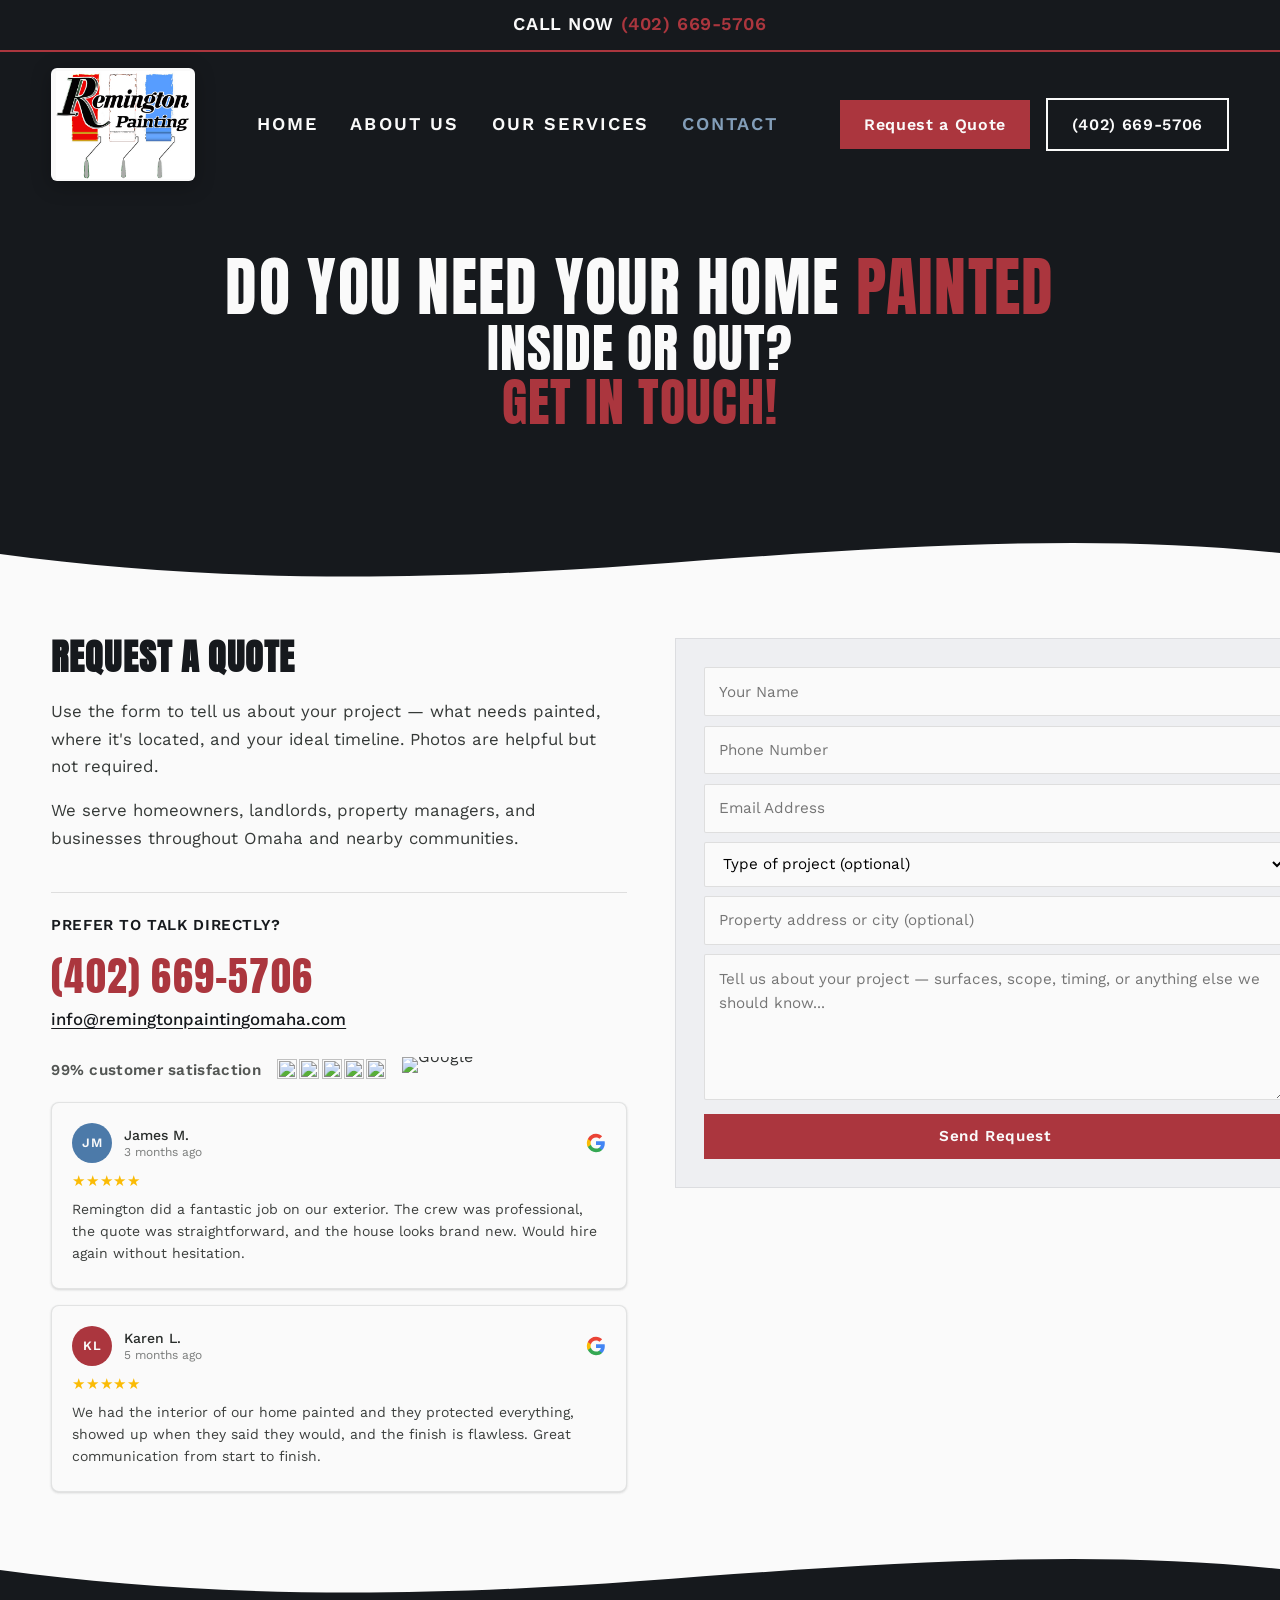
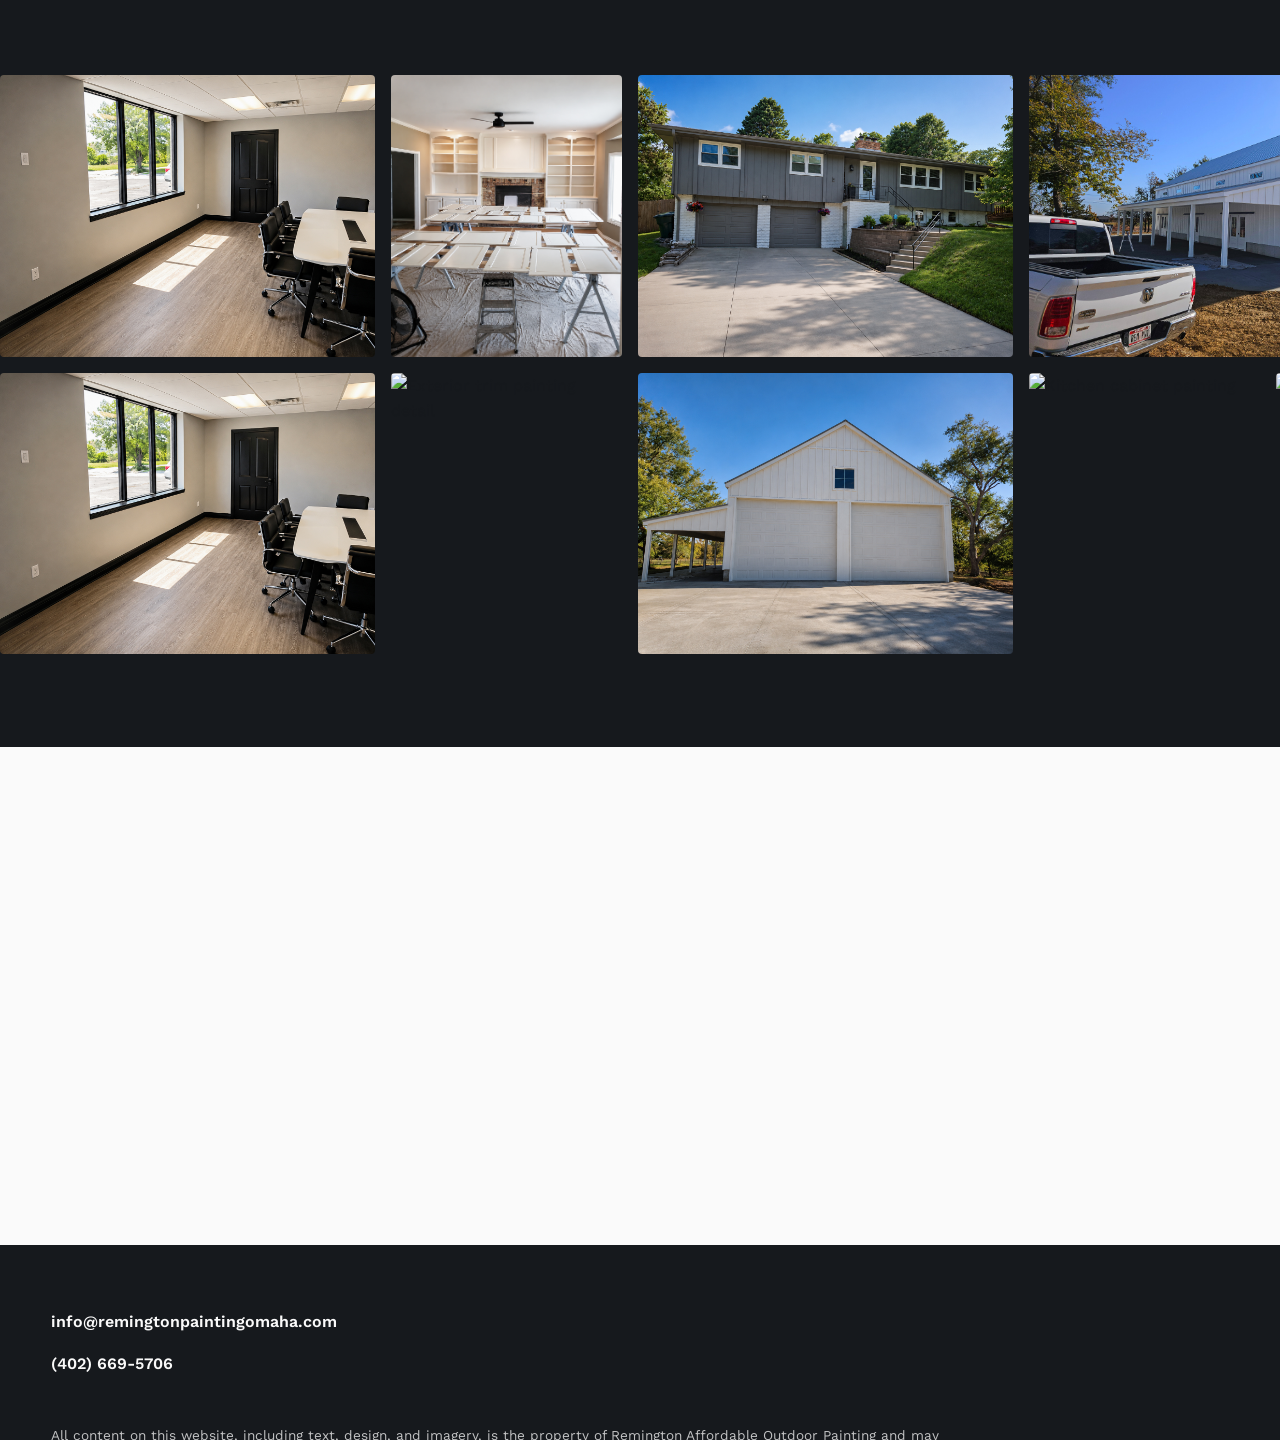
==== commit 2f21ad52: "Add files via upload" ====
--- a/contact.html
+++ b/contact.html
@@ -187,7 +187,7 @@
         <img src="https://images.unsplash.com/photo-1600566753190-17f0baa2a6c3?w=600&q=80" alt="Painted deck and outdoor space">
       </div>
       <div class="gallery-row reverse">
-        <img src="https://images.unsplash.com/photo-1600047509807-ba8f84d070ca?w=600&q=80" alt="House with fresh coat of paint">
+        <img src="images/Interior-painting-omaha.jpg" alt="Interior painting project in Omaha">
         <img src="https://images.unsplash.com/photo-1605276374104-dee2a0ed3cd6?w=600&q=80" alt="Exterior trim painting detail">
         <img src="images/out-door-painting-omaha.jpg" alt="Outdoor painting project in Omaha">
         <img src="https://images.unsplash.com/photo-1600607687644-c7171b42498f?w=600&q=80" alt="Kitchen cabinet painting">
